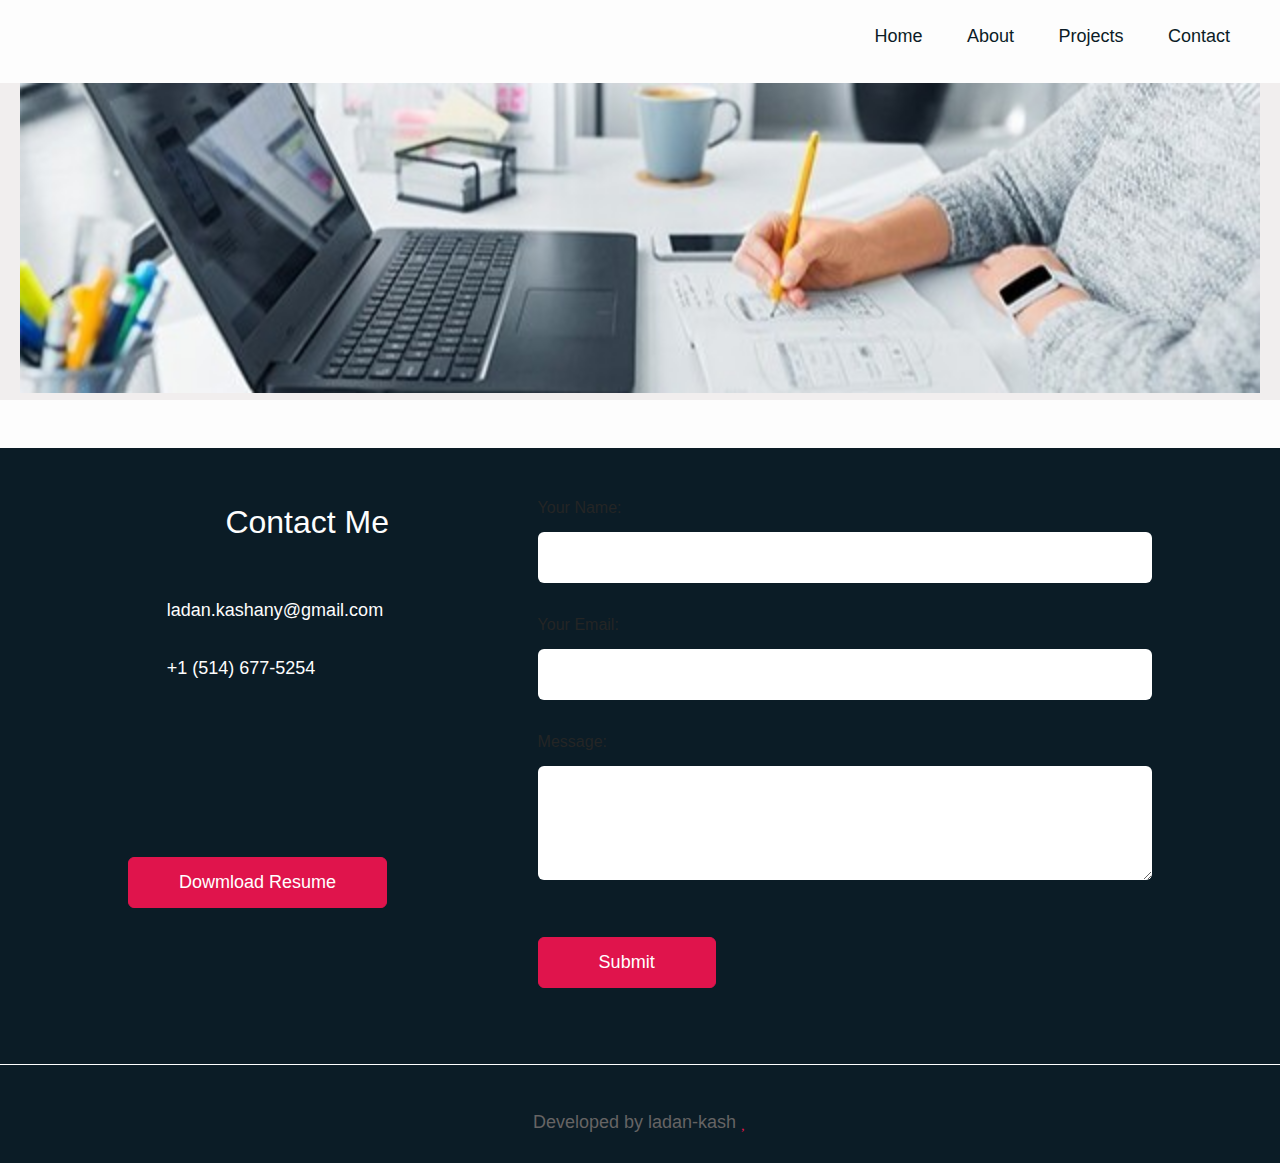
==== contact.html @ 9eb12d40 "Add files via upload" ====
<!DOCTYPE html>
<html lang="en">

<head>
  <meta charset="UTF-8">
  <meta name="viewport" content="width=device-width, initial-scale=1.0">
  <title>Portfolio</title>
  <link rel="stylesheet" href="https://cdnjs.cloudflare.com/ajax/libs/font-awesome/5.15.4/css/all.min.css">
  <link rel="stylesheet" href="css/styles.css">
  <script src="https://kit.fontawesome.com/4b63fc8b98.js" crossorigin="anonymous"></script>
</head>

<body>
  <nav>
    <img src="" class="logo">
    <ul id="sidemenu">
      <li><a href="index.html">Home</a></li>
      <li><a href="about.html">About</a></li>
      <li><a href="projects.html">Projects</a></li>
      <li><a href="contact.html">Contact</a></li>
      <i class="fa-solid fa-circle-xmark" onclick="closemenu()"></i>
    </ul>
    <i class="fa-solid fa-bars" onclick="openmenu()"></i>
  </nav>
  <div id="header">
    <div class="header-text" style="background-color:#f1eeee">
      <div class="row">

        <div class="column">
          <img class="pic" src="Images/img.jpeg" alt="Profile">
        </div>
      </div>
    </div>
  </div>
  </div>
  </div>
  <br><br>
  <!-- --------contact----- -->
  <div id="contact">
    <div class="container-1">
      <div class="row" style=" margin-top:4%;">
        <div class="contact-left">
          <h1 class="sub-title" style="color:#FDFDFD;">Contact Me</h1>
          <p><i class="fa-solid fa-paper-plane"></i> ladan.kashany@gmail.com</p>
          <p style="line-height: 1.2rem;"><i class="fa-solid fa-phone"></i> +1 (514) 677-5254</p>
          <div class="social-icons">
            <a href="http://www.linkedin.com/in/ladan-kash"><i class="fa-brands fa-linkedin"></i></a>
          </div>
          <div class="social-icons">
            <a href="https://github.com/LadanKash"><i class="fa-brands fa-github"></i></a>
          </div>

          <a href="Images/LadanKashany_Resume 2024.pdf" download="" class="btn btn2">Dowmload Resume</a>
        </div>
        <div class="contact-right">

          <form id="contactForm" action="send_message.php" method="POST">
            <label for="name">Your Name:</label><br>
            <input type="text" id="name" name="name" required><br><br>

            <label for="email">Your Email:</label><br>
            <input type="email" id="email" name="email" required><br><br>

            <label for="message">Message:</label><br>
            <textarea id="message" name="message" rows="4" required></textarea><br><br>

            <button type="submit" class="btn btn2">Submit</button>
          </form>

          <span id="msg"></span>
        </div>
      </div>
    </div>
    <hr>
    <div class="copyright">
      <p>Developed by ladan-kash <i class="fa-solid fa-heart"></i></p>
    </div>
  </div>

  <script src="script.js"></script>

</body>

</html>
---- css/styles.css ----
* {
  margin: 0;
  padding: 0;
  font-family: 'Calibri', sans-serif;
  box-sizing: border-box;
}

html {
  scroll-behavior: smooth;
}

body {
  background: #FDFDFD;
  color: #242525;
  font-family: 'Calibri', sans-serif;
  /*font-family: "proxima nova bold", "Helvetica Neue", Helvetica, Arial, Sans-serif;*/
}

p {
  color: #666464;
    font-size: 18px;
    line-height: 2rem

}

h1 {
  font-size: 3.2rem;
}

h3 {
  color: #4b4949;
}

/* animation */
/*.animated-letter {
  display: inline-block;
  font-size: 1.5em;
  transition: color 0.3s, transform 0.3s;
}

.animated-letter:hover {
  color: red; 
  transform: scale(1.2); 
}*/

/* Keyframes for animation */
@keyframes colorChange {
  0% {
    color: red;
  }

  50% {
    color: rgb(37, 35, 35);
  }

  100% {
    color: red;
  }
}

.animated-name {
  cursor: pointer;
  animation: colorChange 2s infinite;
}

.animated-name:hover {
  color: red;
  animation-play-state: paused;
}

#header {
  padding-bottom: 1%;
}

.container {
  padding: 10px 10%;
}

.container-1 {
  padding: 10px 10%;
}

/*----NAVBAR----*/
nav {
  position: relative;
  display: flex;
  align-items: center;
  justify-content: space-between;
  flex-wrap: wrap;
  margin-right: 30px;
}

nav ul li {
  display: inline-block;
  list-style: none;
  margin: 10px 20px;
}

nav ul li a {
  color: #0B1C26;
  text-decoration: none;
  font-size: 18px;
  position: relative;
}

nav ul li a::after {
  content: '';
  width: 0;
  height: 3px;
  background: #E0144C;
  position: absolute;
  left: 0;
  bottom: -6px;
  transition: 0.5s;
}

nav ul li a:hover::after {
  width: 100%;
}

.header-text {
  margin-top: 2%;
  font-size: 30px;
  position: relative;
  z-index: 2;
  text-align: left;
}

.header-text h1 {
  position: relative;
  font-family: 30px;
  margin-top: 75px;
  z-index: 2;
}

.header-text h1 span {
  color: #E0144C;
}

.column {
  flex: 1;
  padding: 0 20px;
}

.row {
  display: flex;
  justify-content: space-between;
  flex-wrap: wrap;
  /*padding-top: 2%;*/
}

.hero {
  width: 60%;
  margin-left: 10%;
  background: #f1eeee;
}

dl, ol, ul {
  margin-top: 1rem;
  margin-bottom: 0;
}

/* -------about---------- */
#about {
  padding: 20px 0;
  color: #0B1C26;
  line-height: 1.5rem;
  /*text-align: justify;*/
}

.row {
  display: flex;
  justify-content: space-between;
  flex-wrap: wrap;
}

.about-col-1 {
  flex-basis: 35%;
}

.about-col-1 img {
  width: 100%;
  border-radius: 5px;
}

.about-col-2 {
  flex-basis: 60%;
}

.sub-title {
  font-size: 30px;
  font-weight: 400;
  color: #0B1C26;
  margin-top: 5px;
  margin-bottom: 50px;
  /*text-decoration: underline;*/
  text-align: center;
}

.sub-title {
  font-size: 32px;
  font-weight: 400;
  color: #585757;
}

.tab-titles {
  display: flex;
  margin: 20px 0 40px;
}

.tab-links {
  margin-right: 50px;
  font-size: 18px;
  font-weight: bold;
  cursor: pointer;
  position: relative;
}

.tab-links::after {
  content: '';
  width: 0;
  height: 3px;
  background: #E0144C;
  position: absolute;
  left: 0;
  bottom: -8px;
  transition: 0.5s;
}

.tab-links.active-link::after {
  width: 50%;
}

.tab-contents ul li {
  list-style: none;
  margin: 10px 0;
}

.experience {
  display: flex;
  justify-content: space-between;
  margin-bottom: 20px;
}

.column {
  flex-basis: 30%;
}

.label {
  font-weight: bold;
}

.content {
  font-style: 'arial', sans-serif;
  color: #0B1C26;
}

.tab-contents {
  display: none;
}

.tab-contents.active-tab {
  display: block;
}



/* --------services-------- */
#services {
  padding: 30px 0;
}

.services-list p {
  line-height: 1.5 rem;
}

.services-list {
  display: grid;
  grid-template-columns: repeat(auto-fit, minmax(250px, 1fr));
  grid-gap: 40px;
  margin-top: 50px;
}

.services-list img {
  width: 100%;
  height: auto;
  max-width: 100%;
}

.services-list div a {
  text-decoration: none;
  color: #0B1C26;
  font-size: 12px;
  margin-top: 20px;
  display: inline-block;
}

.services-list div:hover {
  background: #bcb8b8;
  transform: translateY(-10px);
}

a:hover span {
  font-weight: 500;
  color: #E0144C;
}

/* ------portfolio------- */
#portfolio {
  padding: 50px 0;
}

.work-list {
  display: grid;
  grid-template-columns: repeat(auto-fit, minmax(250px, 1fr));
  grid-gap: 40px;
  margin-top: 50px;
}

.work {
  border-bottom: 10px;
  position: relative;
  overflow: hidden;
}

.work img {
  width: 100%;
  border-radius: 10px;
  display: block;
  transition: transform 0.5s;
}

.layer {
  width: 100%;
  height: 0;
  background: linear-gradient(rgba(0, 0, 0, 0.6), #E0144C);
  border-radius: 10px;
  position: absolute;
  left: 0;
  bottom: 0;
  overflow: hidden;
  display: flex;
  align-items: center;
  justify-content: center;
  flex-direction: column;
  padding: 0 40px;
  text-align: center;
  font-size: 14px;
  transition: height 0.5s;
}

.layer h3 {
  font-weight: 500;
  margin-bottom: 20px;
}

.layer a {
  margin-top: 20px;
  color: #E0144C;
  text-decoration: none;
  font-size: 18px;
  line-height: 60px;
  background: #0B1C26;
  width: 60px;
  height: 60px;
  border-radius: 50%;
  text-align: center;
}

.work:hover img {
  transform: scale(1.1);
}

.work:hover .layer {
  height: 100%;
}

.btn {
  display: inline-block;
  font-size: 18px;
  margin: 50px auto;
  width: fit-content;
  border: 1px solid #E0144C;
  padding: 14px 50px;
  border-radius: 6px;
  text-decoration: none;
  color: #fff;
  transition: background-color 0.5s, color 0.2s;
}

.btn:hover {
  background: #E0144C;
  color: #ccc;
  box-shadow: 3px 3px 3px rgba(3, 3, 3, 0.3);
}

/* ------------contact---------- */
#contact {
  background-color: #0B1C26;
}

.contact-left {
  flex-basis: 35%;
}

.contact-right {
  flex-basis: 60%;
}

.contact-left p {
  margin-top: 30px;
  color: #FDFDFD;
}

.contact-left p i {
  color: #E0144C;
  margin-right: 15px;
  font-size: 25px;
}

.social-icons {
  margin-top: 30px;
}

.social-icons a {
  text-decoration: none;
  font-size: 30px;
  margin-right: 15px;
  color: #E0144C;
  
  display: inline-block;
  transition: transform 0.5s;
}

.social-icons a:hover {
  color: #ababab;
  transform: translateY(-5px);
}

.btn.btn2 {
  display: inline-block;
  background: #E0144C;
  text-justify: center;
}

.contact-right form {
  width: 100%;
}

form input, form textarea {
  width: 100%;
  border: 0;
  outline: none;
  background: #ffffff;
  padding: 15px;
  margin: 15px 0;
  color: #0B1C26;
  font-size: 18px;
  border-radius: 6px;
}

form .btn2 {
  padding: 14px 60px;
  font-size: 18px;
  margin-top: 20px;
  cursor: pointer;
}

.copyright {
  width: 100%;
  text-align: center;
  padding: 25px 0;
  background: #FDFDFD;
  font-weight: 300;
  /*margin-top: 20px;*/
  background-color: #0B1C26;
  color: #fff;
}

.copyright i {
  color: #E0144C;
}

/* css for mobile/small screens */
nav .fa-solid {
  display: none;
}

.pic {
  width: 100%;
}

@media only screen and (max-width: 600px) {
  #header {
    background-image: url(Images/phonebaground.png);
  }

  .header-text {
    margin-top: 100%;
    font-size: 16px;
  }

  .header-text h1 {
    font-size: 30px;
  }

  nav .fa-solid {
    display: block;
    font-size: 25px;
  }

  nav ul {
    background: #E0144C;
    position: fixed;
    top: 0;
    right: -200px;
    width: 200px;
    height: 100vh;
    padding-top: 50px;
    z-index: 1000;
    transition: right 0.5s;
  }

  nav ul li a {
    display: block;
    margin: 25px;
    color: #ffffff;
  }

  nav ul .fa-solid {
    position: absolute;
    top: 25px;
    left: 25px;
    cursor: pointer;
    color: #ffffff;
  }

  .sub-title {
    font-size: 1.4rem;
  
  }

  .about-col-1, .about-col-2 {
    flex-basis: 100%;
  }

  .about-col-1 {
    margin-bottom: 30px;
  }

  .about-col-2 {
    font-size: 14px;
  }

  .tab-links {
    font-size: 16px;
    margin-right: 20px;
  }

  .contact-left, .contact-right {
    flex-basis: 100%;
  }

  .btn.btn2 .container {
    flex-basis: 100%;
  }

  .copyright {
    font-size: 14px;
  }

  .column {
    flex: 100%;
    padding: 10px 0;
  }
}

.products {
  display: flex;
  flex-wrap: wrap;
  justify-content: space-around;
  margin: 20px;
}

.product {
  border: 1px solid #ccc;
  padding: 10px;
  max-width: 300px;
  text-align: center;
  margin: 10px;
}

.product img {
  max-width: 100%;
  height: auto;
}
.product:hover {
  box-shadow: 0 0 10px rgba(0, 0, 0, 0.3); 
}


.product a {
  color: #3e3d3d;
  text-align: center;
}

/*ux-section */

.expanded {
  overflow: visible;
  white-space: normal;
  display: block;
}

.toggle-text {
  color: blue;
  cursor: pointer;
}

/*Arrow*/
.arrow-list {
  list-style-type: none;
}

.arrow-list li::before {
  content: "\25B8";
  font-size: 18px;
  margin-right: 10px;
  color: #e0144c;
}

hr {
  margin-top: 1rem;
  margin-bottom: 1rem;
  border: 0;
  border-top: 1px solid #fff;
}

.first-word {
  margin-left: 40px;
}


/*icon for view it here*/
a:hover .fas {
  color: red;
}

.icon-text {
  margin-left: 15px;
}
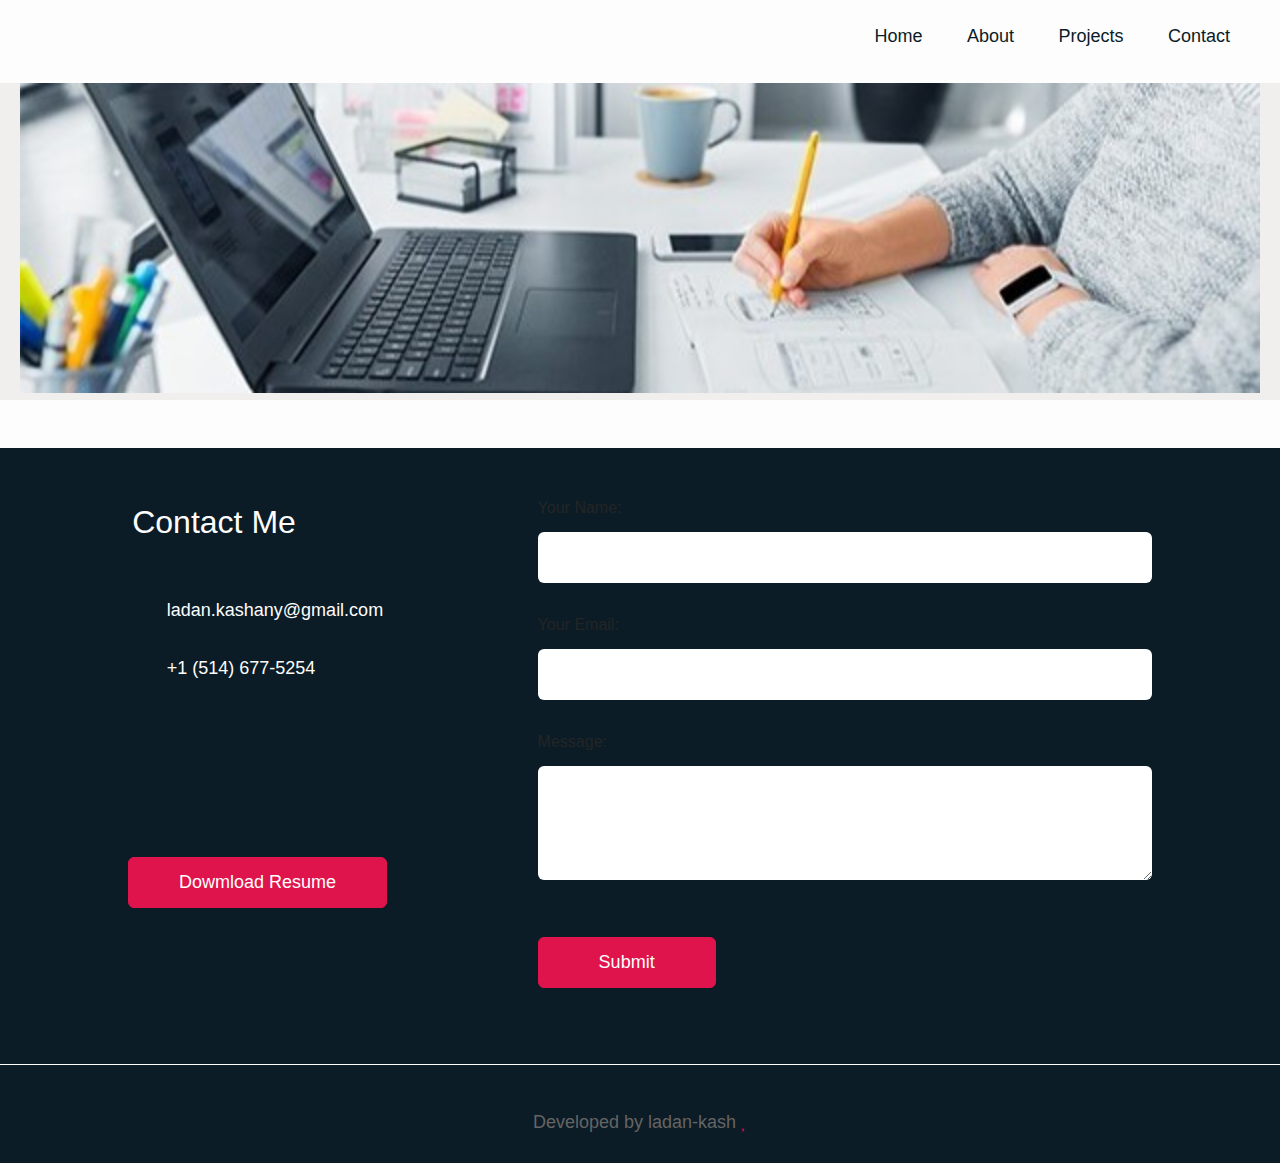
==== commit 7b2cf49d: "Add files via upload" ====
--- a/contact.html
+++ b/contact.html
@@ -40,7 +40,7 @@
     <div class="container-1">
       <div class="row" style=" margin-top:4%;">
         <div class="contact-left">
-          <h1 class="sub-title" style="color:#FDFDFD;">Contact Me</h1>
+          <h1 class="sub-title" style="color:#FDFDFD;margin-right: 52%;">Contact Me</h1>
           <p><i class="fa-solid fa-paper-plane"></i> ladan.kashany@gmail.com</p>
           <p style="line-height: 1.2rem;"><i class="fa-solid fa-phone"></i> +1 (514) 677-5254</p>
           <div class="social-icons">
